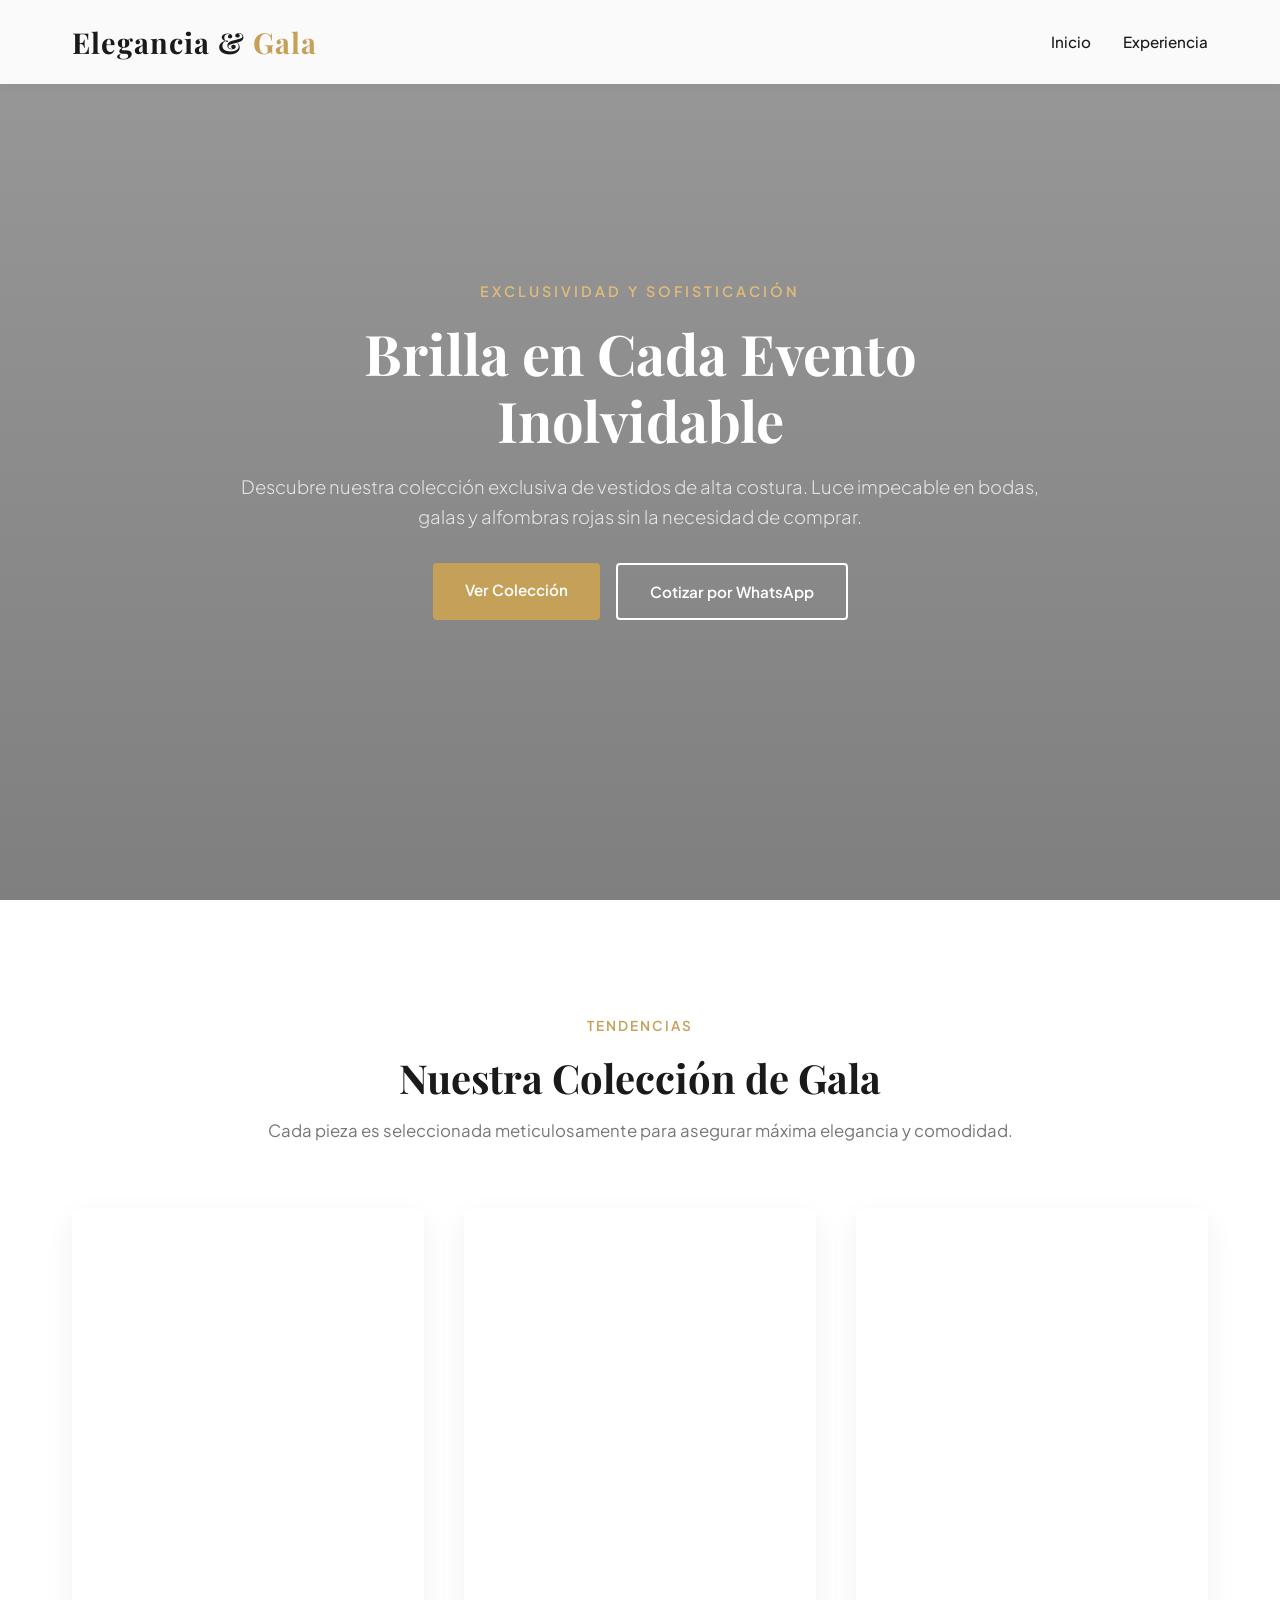
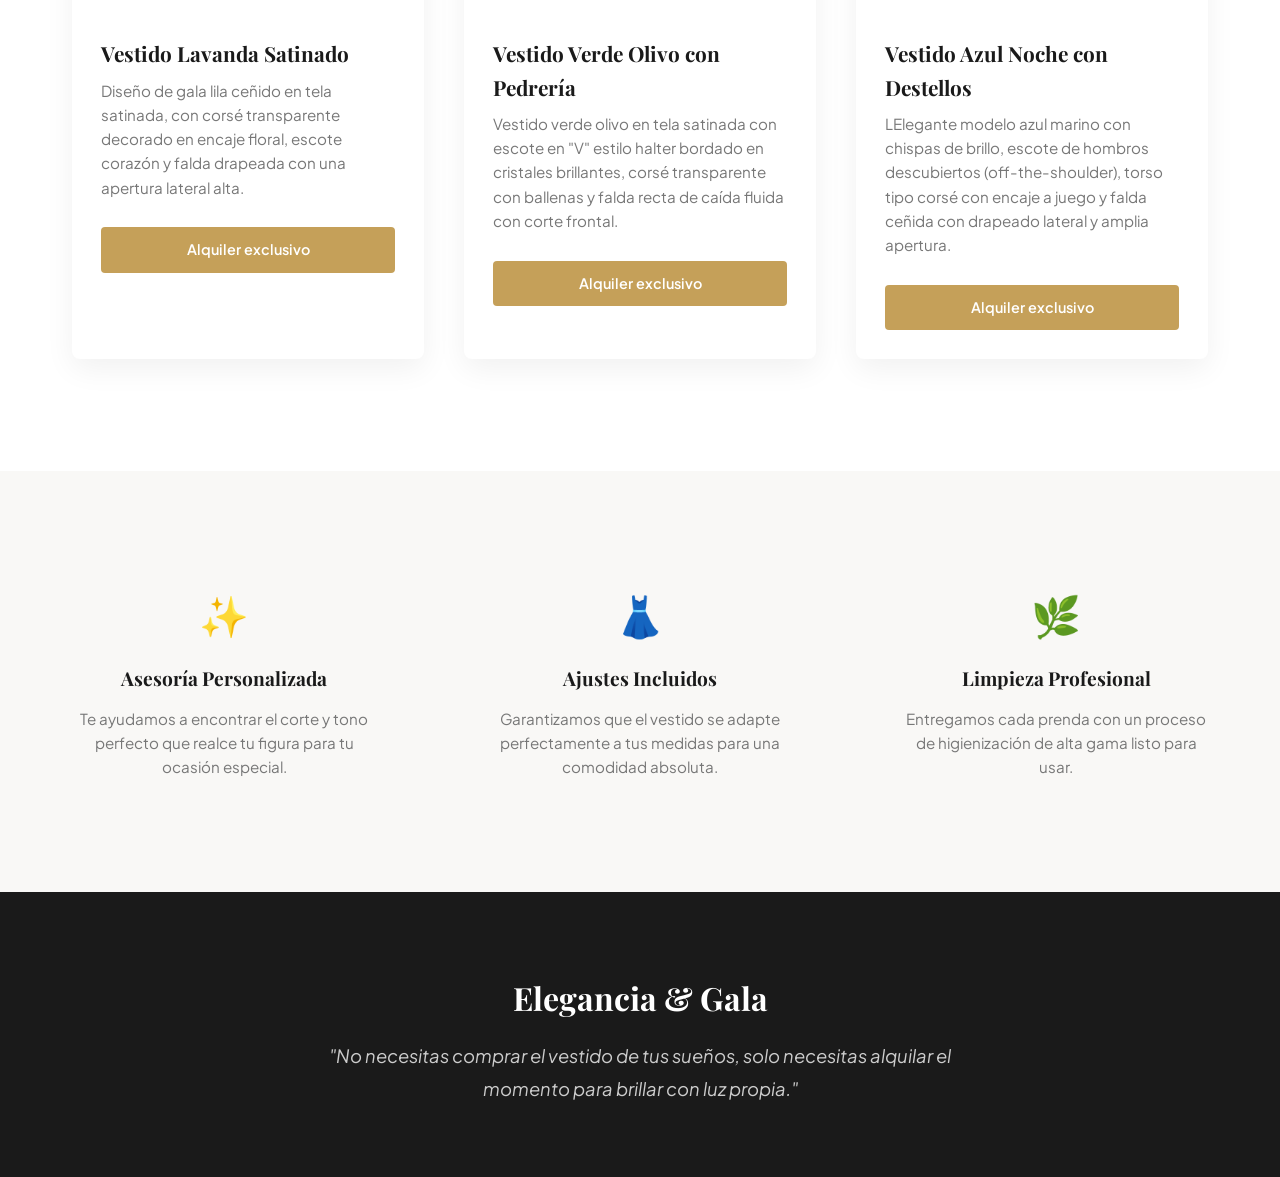
==== index.html @ dcd7ce1a "Add files via upload" ====
<!DOCTYPE html>
<html lang="es">
<head>
    <meta charset="UTF-8">
    <meta name="viewport" content="width=device-width, initial-scale=1.0">
    <title>Elegancia & Gala | Alquiler de Vestidos Exclusivos</title>
    <link rel="stylesheet" href="style.css">
    <!-- Fuente de Google Fonts para un estilo elegante -->
    <link href="https://fonts.googleapis.com/css2?family=Playfair+Display:ital,wght@0,400;0,600;0,700;1,400&family=Plus+Jakarta+Sans:wght@300;400;500;600&display=swap" rel="stylesheet">
</head>
<body>

    <!-- Header / Barra de Navegación -->
    <header class="header">
        <div class="nav-container">
            <h1 class="logo">Elegancia & <span>Gala</span></h1>
            <nav class="nav-menu">
                <a href="#inicio">Inicio</a>
                <a href="#experiencia">Experiencia</a>
            </nav>
        </div>
    </header>

    <!-- Sección Hero / Principal -->
    <section id="inicio" class="hero">
        <div class="hero-content">
            <span class="subtitle">Exclusividad y Sofisticación</span>
            <h2>Brilla en Cada Evento Inolvidable</h2>
            <p>Descubre nuestra colección exclusiva de vestidos de alta costura. Luce impecable en bodas, galas y alfombras rojas sin la necesidad de comprar.</p>
            <div class="hero-buttons">
                <a href="coleccion.html" class="btn btn-primary">Ver Colección</a>
                <a href="https://wa.me/593968722028?text=Hola,%20deseo%20agendar%20una%20cita%20para%20alquilar%20un%20vestido%20de%20gala" target="_blank" class="btn btn-secondary">Cotizar por WhatsApp</a>
            </div>
        </div>
    </section>

    <!-- Sección de Catálogo / Vestidos -->
    <section id="catalogo" class="catalog">
        <div class="section-title">
            <span>Tendencias</span>
            <h3>Nuestra Colección de Gala</h3>
            <p>Cada pieza es seleccionada meticulosamente para asegurar máxima elegancia y comodidad.</p>
        </div>

        <div class="grid-catalog">
            <!-- Vestido 1 -->
            <div class="card">
                <div class="card-img" style="background-image: url('Vestido1.jpg');">
                </div>
                <div class="card-body">
                    <h4>Vestido Lavanda Satinado</h4>
                    <p>Diseño de gala lila ceñido en tela satinada, con corsé transparente decorado en encaje floral, escote corazón y falda drapeada con una apertura lateral alta.</p>
                    <a href="https://wa.me/593968722028?text=Hola,%20estoy%20interesada%20en%20consultar%20la%20disponibilidad%20de%20este%20vestido" target="_blank" class="price-btn">
    Alquiler exclusivo</a>
                </div>
            </div>

            <!-- Vestido 2 -->
            <div class="card">
                <div class="card-img" style="background-image: url('Vestido2.jpg');">
                </div>
                <div class="card-body">
                    <h4>Vestido Verde Olivo con Pedrería</h4>
                    <p>Vestido verde olivo en tela satinada con escote en "V" estilo halter bordado en cristales brillantes, corsé transparente con ballenas y falda recta de caída fluida con corte frontal.</p>
                    <a href="https://wa.me/593968722028?text=Hola,%20estoy%20interesada%20en%20consultar%20la%20disponibilidad%20de%20este%20vestido" target="_blank" class="price-btn">
    Alquiler exclusivo</a>
                </div>
            </div>

            <!-- Vestido 3 -->
            <div class="card">
                <div class="card-img" style="background-image: url('Vestido3.jpg');">
                </div>
                <div class="card-body">
                    <h4>Vestido Azul Noche con Destellos</h4>
                    <p>LElegante modelo azul marino con chispas de brillo, escote de hombros descubiertos (off-the-shoulder), torso tipo corsé con encaje a juego y falda ceñida con drapeado lateral y amplia apertura.</p>
                    <a href="https://wa.me/593968722028?text=Hola,%20estoy%20interesada%20en%20consultar%20la%20disponibilidad%20de%20este%20vestido" target="_blank" class="price-btn">
    Alquiler exclusivo</a>
                </div>
            </div>
        </div>
    </section>

    <!-- Sección Experiencia / Beneficios -->
    <section id="experiencia" class="features">
        <div class="features-container">
            <div class="feature-item">
                <div class="feature-icon">✨</div>
                <h4>Asesoría Personalizada</h4>
                <p>Te ayudamos a encontrar el corte y tono perfecto que realce tu figura para tu ocasión especial.</p>
            </div>
            <div class="feature-item">
                <div class="feature-icon">👗</div>
                <h4>Ajustes Incluidos</h4>
                <p>Garantizamos que el vestido se adapte perfectamente a tus medidas para una comodidad absoluta.</p>
            </div>
            <div class="feature-item">
                <div class="feature-icon">🌿</div>
                <h4>Limpieza Profesional</h4>
                <p>Entregamos cada prenda con un proceso de higienización de alta gama listo para usar.</p>
            </div>
        </div>
    </section>

    <!-- Pie de Página (Footer) -->
    <footer id="contacto" class="footer">
        <div class="footer-content">
            <h2 class="footer-logo">Elegancia & Gala</h2>
            <p class="footer-quote">"No necesitas comprar el vestido de tus sueños, solo necesitas alquilar el momento para brillar con luz propia."</p>
---- style.css ----
/* Variables y Configuración Global */
:root {
    --primary: #1a1a1a;
    --accent: #c5a059; /* Tono dorado elegante */
    --accent-light: #dfbc77;
    --bg-light: #f9f8f6;
    --white: #ffffff;
    --gray: #777777;
    --transition: all 0.3s ease;
}

* {
    margin: 0;
    padding: 0;
    box-sizing: border-box;
    scroll-behavior: smooth;
}

body {
    font-family: 'Plus Jakarta Sans', sans-serif;
    color: var(--primary);
    background-color: var(--white);
    line-height: 1.6;
}

h1, h2, h3, h4, .logo {
    font-family: 'Playfair Display', serif;
}

/* Header & Navegación */
.header {
    position: fixed;
    top: 0;
    left: 0;
    width: 100%;
    background: rgba(255, 255, 255, 0.95);
    backdrop-filter: blur(10px);
    box-shadow: 0 2px 10px rgba(0,0,0,0.05);
    z-index: 1000;
}

.nav-container {
    max-width: 1200px;
    margin: 0 auto;
    padding: 1.2rem 2rem;
    display: flex;
    justify-content: space-between;
    align-items: center;
}

.logo {
    font-size: 1.8rem;
    font-weight: 700;
    letter-spacing: 1px;
}

.logo span {
    color: var(--accent);
}

.nav-menu {
    display: flex;
    align-items: center;
    gap: 2rem;
}

.nav-menu a {
    text-decoration: none;
    color: var(--primary);
    font-weight: 500;
    font-size: 0.95rem;
    transition: var(--transition);
}

.nav-menu a:hover {
    color: var(--accent);
}

.nav-btn {
    background: var(--primary);
    color: var(--white) !important;
    padding: 0.6rem 1.2rem;
    border-radius: 4px;
    transition: var(--transition);
}

.nav-btn:hover {
    background: var(--accent) !important;
}

/* Sección Hero */
.hero {
    height: 100vh;
    background: linear-gradient(rgba(0,0,0,0.4), rgba(0,0,0,0.5)), url('https://images.unsplash.com/photo-1490481651871-ab68de25d43d?auto=format&fit=crop&w=1920&q=80') no-repeat center center/cover;
    display: flex;
    align-items: center;
    justify-content: center;
    text-align: center;
    color: var(--white);
    padding: 0 1rem;
}

.hero-content {
    max-width: 800px;
}

.subtitle {
    display: block;
    font-size: 0.9rem;
    text-transform: uppercase;
    letter-spacing: 3px;
    color: var(--accent-light);
    margin-bottom: 1rem;
    font-weight: 600;
}

.hero h2 {
    font-size: 3.5rem;
    margin-bottom: 1.2rem;
    font-weight: 700;
    line-height: 1.2;
}

.hero p {
    font-size: 1.15rem;
    margin-bottom: 2rem;
    color: #e5e5e5;
    font-weight: 300;
}

.hero-buttons {
    display: flex;
    gap: 1rem;
    justify-content: center;
}

.btn {
    display: inline-block;
    padding: 0.9rem 2rem;
    border-radius: 4px;
    text-decoration: none;
    font-weight: 600;
    font-size: 0.95rem;
    transition: var(--transition);
}

.btn-primary {
    background: var(--accent);
    color: var(--white);
}

.btn-primary:hover {
    background: var(--accent-light);
    transform: translateY(-2px);
}

.btn-secondary {
    background: transparent;
    color: var(--white);
    border: 2px solid var(--white);
}

.btn-secondary:hover {
    background: var(--white);
    color: var(--primary);
    transform: translateY(-2px);
}

/* Sección Catálogo */
.catalog {
    padding: 7rem 2rem;
    max-width: 1200px;
    margin: 0 auto;
}

.section-title {
    text-align: center;
    margin-bottom: 4rem;
}

.section-title span {
    color: var(--accent);
    text-transform: uppercase;
    letter-spacing: 2px;
    font-size: 0.85rem;
    font-weight: 600;
}

.section-title h3 {
    font-size: 2.5rem;
    margin: 0.5rem 0;
}

.section-title p {
    color: var(--gray);
    font-size: 1.05rem;
}

.grid-catalog {
    display: grid;
    grid-template-columns: repeat(auto-fit, minmax(320px, 1fr));
    gap: 2.5rem;
}

.card {
    background: var(--white);
    border-radius: 8px;
    overflow: hidden;
    box-shadow: 0 10px 30px rgba(0,0,0,0.06);
    transition: var(--transition);
}

.card:hover {
    transform: translateY(-8px);
    box-shadow: 0 15px 35px rgba(0,0,0,0.1);
}

.card-img {
    height: 400px;
    background-size: cover;
    background-position: center;
    position: relative;
}

.tag {
    position: absolute;
    top: 1rem;
    right: 1rem;
    background: var(--accent);
    color: var(--white);
    padding: 0.3rem 0.8rem;
    font-size: 0.75rem;
    font-weight: 600;
    border-radius: 20px;
    text-transform: uppercase;
}

.card-body {
    padding: 1.8rem;
}

.card-body h4 {
    font-size: 1.3rem;
    margin-bottom: 0.5rem;
}

.card-body p {
    color: var(--gray);
    font-size: 0.95rem;
    margin-bottom: 1.2rem;
}

/* Botón Alquiler Exclusivo para WhatsApp */
.price-btn {
    display: inline-block;
    width: 100%;
    text-align: center;
    background-color: var(--accent);
    color: var(--white);
    padding: 0.7rem 1rem;
    border-radius: 4px;
    text-decoration: none;
    font-weight: 600;
    font-size: 0.9rem;
    transition: var(--transition);
    margin-top: 0.5rem;
}

.price-btn:hover {
    background-color: #b08d4b;
    transform: translateY(-2px);
    box-shadow: 0 4px 12px rgba(197, 160, 89, 0.3);
}

/* Sección Experiencia / Características */
.features {
    background-color: var(--bg-light);
    padding: 5rem 2rem;
}

.features-container {
    max-width: 1200px;
    margin: 0 auto;
    display: grid;
    grid-template-columns: repeat(auto-fit, minmax(300px, 1fr));
    gap: 3rem;
    text-align: center;
}

.feature-item {
    padding: 2rem;
}

.feature-icon {
    font-size: 2.5rem;
    margin-bottom: 1rem;
}

.feature-item h4 {
    font-size: 1.2rem;
    margin-bottom: 0.8rem;
}

.feature-item p {
    color: var(--gray);
    font-size: 0.95rem;
}

/* Pie de Página (Footer) */
.footer {
    background-color: var(--primary);
    color: var(--white);
    padding: 5rem 2rem 2rem 2rem;
    text-align: center;
}

.footer-content {
    max-width: 700px;
    margin: 0 auto;
}

.footer-logo {
    font-size: 2rem;
    margin-bottom: 1rem;
}

.footer-quote {
    font-style: italic;
    color: #cccccc;
    font-size: 1.15rem;
    margin-bottom: 2.5rem;
    line-height: 1.8;
}

.whatsapp-container {
    margin-bottom: 3rem;
}

.whatsapp-btn {
    display: inline-flex;
    align-items: center;
    gap: 0.8rem;
    background-color: #25d366;
    color: var(--white);
    padding: 0.9rem 2.2rem;
    border-radius: 50px;
    text-decoration: none;
    font-weight: 600;
    font-size: 1rem;
    transition: var(--transition);
    box-shadow: 0 4px 15px rgba(37, 211, 102, 0.3);
}

.whatsapp-btn:hover {
    background-color: #20ba5a;
    transform: translateY(-2px);
    box-shadow: 0 6px 20px rgba(37, 211, 102, 0.4);
}

.whatsapp-btn svg {
    width: 22px;
    height: 22px;
    fill: currentColor;
}

.footer-bottom {
    border-top: 1px solid rgba(255,255,255,0.1);
    padding-top: 1.5rem;
    font-size: 0.85rem;
    color: #888888;
}

/* Responsividad para móviles */
@media (max-width: 768px) {
    .nav-menu {
        display: none;
    }
    .hero h2 {
        font-size: 2.5rem;
    }
    .hero-buttons {
        flex-direction: column;
    }
}
/* Espaciado del título en la página de colección */
.catalog-header {
    padding-top: 9rem;
    padding-bottom: 2rem;
}

/* Estructura de Tarjetas Dinámicas para Cambio de Color con CSS Puro */
.card-dynamic {
    background: var(--white);
    border-radius: 8px;
    overflow: hidden;
    box-shadow: 0 10px 30px rgba(0,0,0,0.06);
    transition: var(--transition);
    position: relative;
    display: flex;
    flex-direction: column;
}

.card-dynamic:hover {
    transform: translateY(-8px);
    box-shadow: 0 15px 35px rgba(0,0,0,0.1);
}

/* Ocultar los inputs radio reales */
.color-radio {
    display: none;
}

.card-img-container {
    height: 380px;
    position: relative;
    overflow: hidden;
}

/* Por defecto todas las imágenes secundarias están ocultas */
.card-img-container .card-img {
    position: absolute;
    top: 0;
    left: 0;
    width: 100%;
    height: 100%;
    background-size: cover;
    background-position: center;
    opacity: 0;
    transition: opacity 0.4s ease-in-out;
}

/* Mostrar la primera imagen por defecto */
.card-img-container .card-img:first-of-type {
    opacity: 1;
}

/* Conexión lógica de los Radio Buttons para cambiar la imagen visible */
.card-dynamic .color-radio:nth-of-type(1):checked ~ .card-img-container .card-img:nth-child(1) { opacity: 1; z-index: 2; }
.card-dynamic .color-radio:nth-of-type(2):checked ~ .card-img-container .card-img:nth-child(2) { opacity: 1; z-index: 2; }
.card-dynamic .color-radio:nth-of-type(3):checked ~ .card-img-container .card-img:nth-child(3) { opacity: 1; z-index: 2; }

/* Selector de Colores (Puntos) */
.color-picker {
    display: flex;
    align-items: center;
    gap: 0.6rem;
    margin: 1rem 0;
}

.color-picker span {
    font-size: 0.85rem;
    color: var(--gray);
    font-weight: 500;
}

.dot {
    width: 20px;
    height: 20px;
    border-radius: 50%;
    cursor: pointer;
    border: 2px solid #ddd;
    transition: transform 0.2s ease, border-color 0.2s ease;
}

.dot:hover {
    transform: scale(1.15);
}

/* Paleta de colores de ejemplo (puedes cambiar las URLs de las fotos en el CSS según tus vestidos) */
.dot-beige { background-color: #F5F5DC; }
.dot-vino { background-color: #800020; }
.dot-red { background-color: #FF0000; }
.dot-rosewood { background-color: #D8A39D; }
.dot-black { background-color: #111111; }
.dot-wine { background-color: #6a1b29; }
.dot-classicbottle { background-color: #006A4E; }
.dot-skyblue { background-color: #87CEEB; }
.dot-rose { background-color: #e0a9a7; }
.dot-skin { background-color: #F1C27D; }
.dot-lilac { background-color: #D8B4E2; }
.dot-electricblue { background-color: #0000FF; }
.dot-petrolblue { background-color: #005F6B; }
.dot-beigeclas {background-color: #E8D5B7;}
.dot-amarillo {background-color: #FFD966;}
.dot-verde {background-color: #008000;}
/* Enlaces de imágenes de fondo para cada color de los modelos */
/* Vestido 1 */
.img-v1-beige { background-image: url('Vestido4.jpg'); }

/* Vestido 2 */
.img-v2-rojo { background-image: url('Vestido5.jpg'); }
.img-v2-vino { background-image: url('Vestido6.jpg'); }
.img-v2-beige { background-image: url('Vestido7.jpg'); }

/* Vestido 3 */
.img-v3-botellaclasico { background-image: url('Vestido8.jpg'); }
.img-v3-celeste { background-image: url('Vestido9.jpg'); }

/* Vestido 4 */
.img-v4-wine { background-image: url('Vestido10.jpg'); }
.img-v4-beige { background-image: url('Vestido11.jpg'); }

/* Vestido 5 */
.img-v5-azulpetroleo { background-image: url('Vestido12.jpg'); }

/* Vestido 6 */
.img-v6-azulelectrico { background-image: url('Vestido13.jpg'); }
.img-v6-beige { background-image: url('Vestido14.jpg'); }

/* Vestido 7 */
.img-v7-piel { background-image: url('Vestido15.jpg'); }

/* Vestido 8 */
.img-v8-negro { background-image: url('Vestido16.jpg'); }

/* Vestido 9 */
.img-v9-negro { background-image: url('Vestido17.jpg'); }
.img-v9-lilac { background-image: url('Vestido18.jpg'); }

/* Vestido 10 */
.img-v10-palorosa { background-image: url('Vestido19.jpg'); }

/* Vestido 11 */
.img-v11-celeste { background-image: url('Vestido20.jpg'); }

/* Vestido 12 */
.img-v12-vinotinto { background-image: url('Vestido21.jpg'); }

/* Vestido 13 */
.img-v13-beigeclas { background-image: url('Vestdio22.jpg'); }

/* Vestido 14 */
.img-v14-amarillo { background-image: url('Vestido23.jpg'); }

/* Vestido 15 */
.img-v15-verde { background-image: url('Vestido24.jpg'); }

/* Vestido 16 */
.img-v16-negro { background-image: url('Vestido25.jpg'); }

/* Vestido 17 */
.img-v17-beigeclas { background-image: url('Vestido26.jpg'); }
.img-v17-red { background-image: url('Vestido27.jpg'); }
.img-v17-vino { background-image: url('Vestido30.jpg'); }

/* Vestido 18 */
.img-v18-palorosa { background-image: url('Vestido28.jpg'); }
.img-v18-vino { background-image: url('Vestido29.jpg'); }

/* Estilo del Botón de Alquiler Individual */
.price-btn {
    display: inline-block;
    width: 100%;
    text-align: center;
    background-color: var(--accent);
    color: var(--white);
    padding: 0.7rem 1rem;
    border-radius: 4px;
    text-decoration: none;
    font-weight: 600;
    font-size: 0.9rem;
    transition: var(--transition);
    margin-top: 0.5rem;
}

.price-btn:hover {
    background-color: #b08d4b;
    transform: translateY(-2px);
    box-shadow: 0 4px 12px rgba(197, 160, 89, 0.3);
}
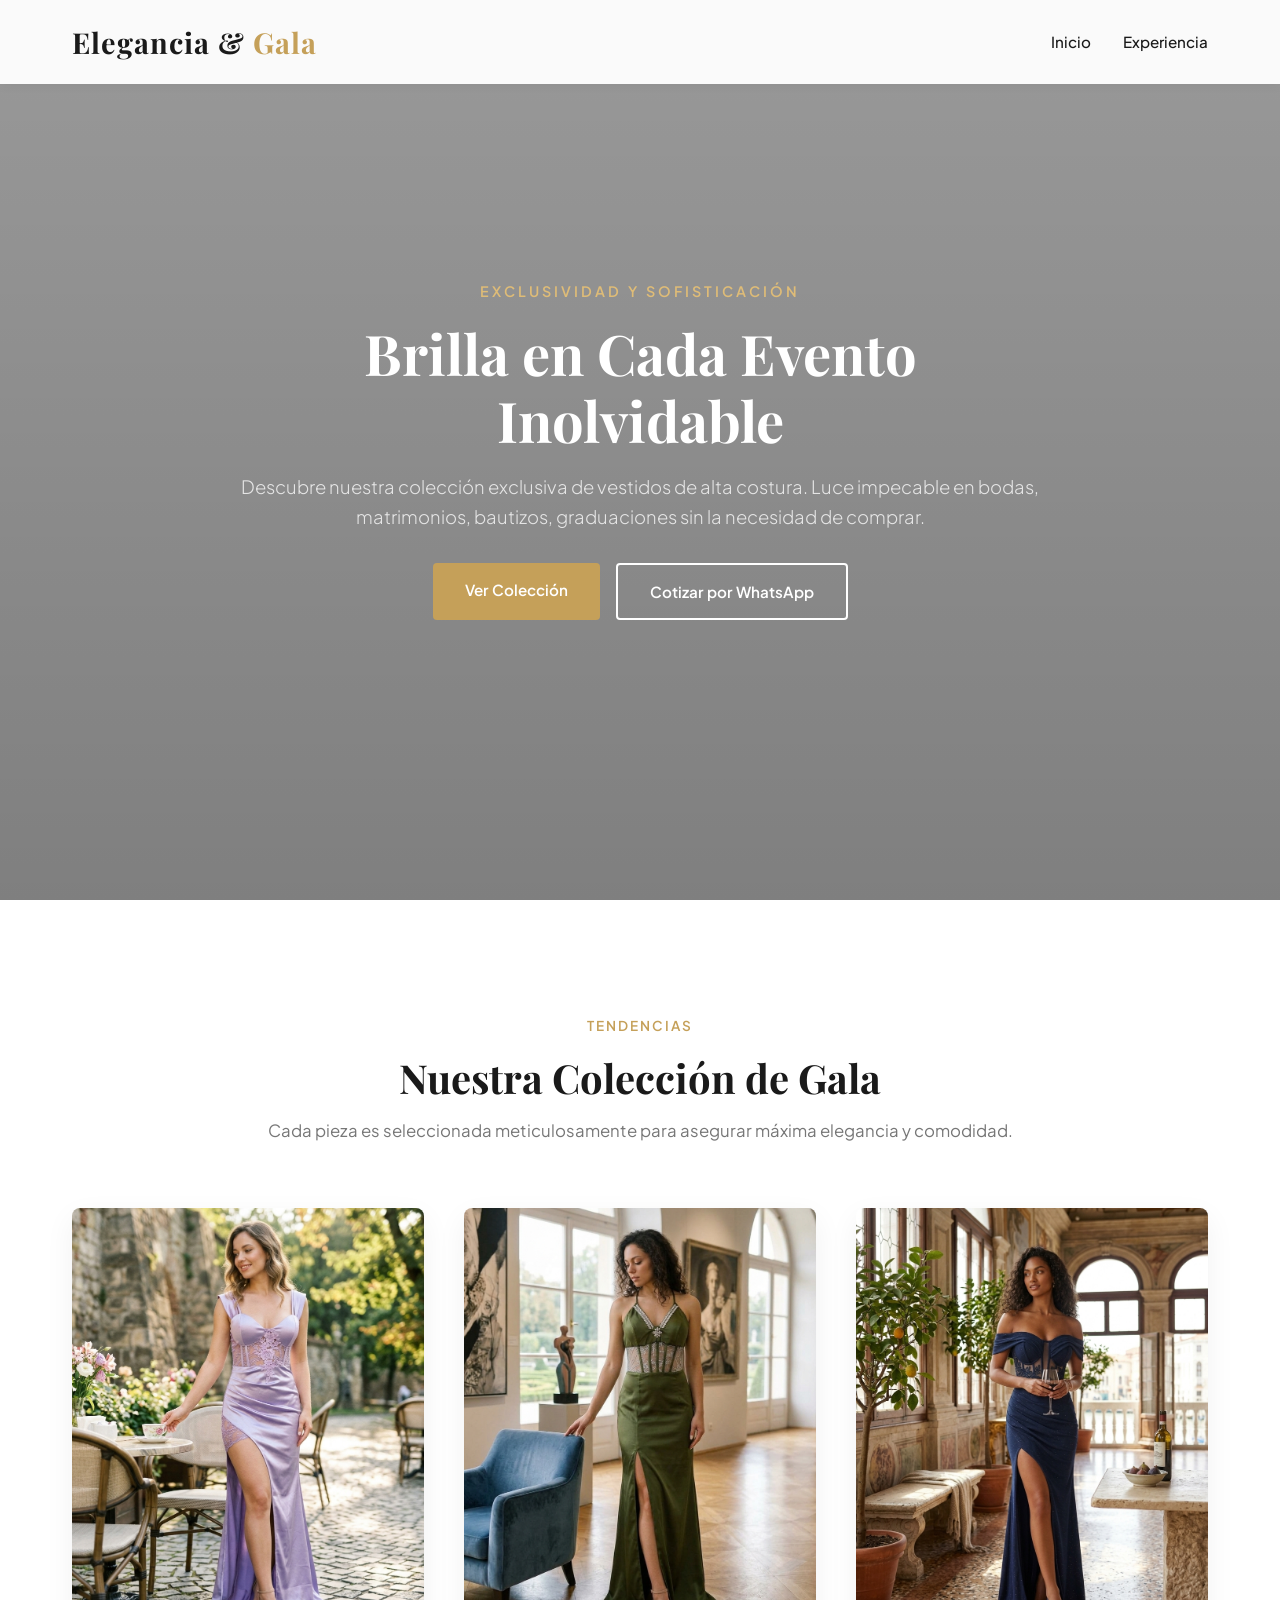
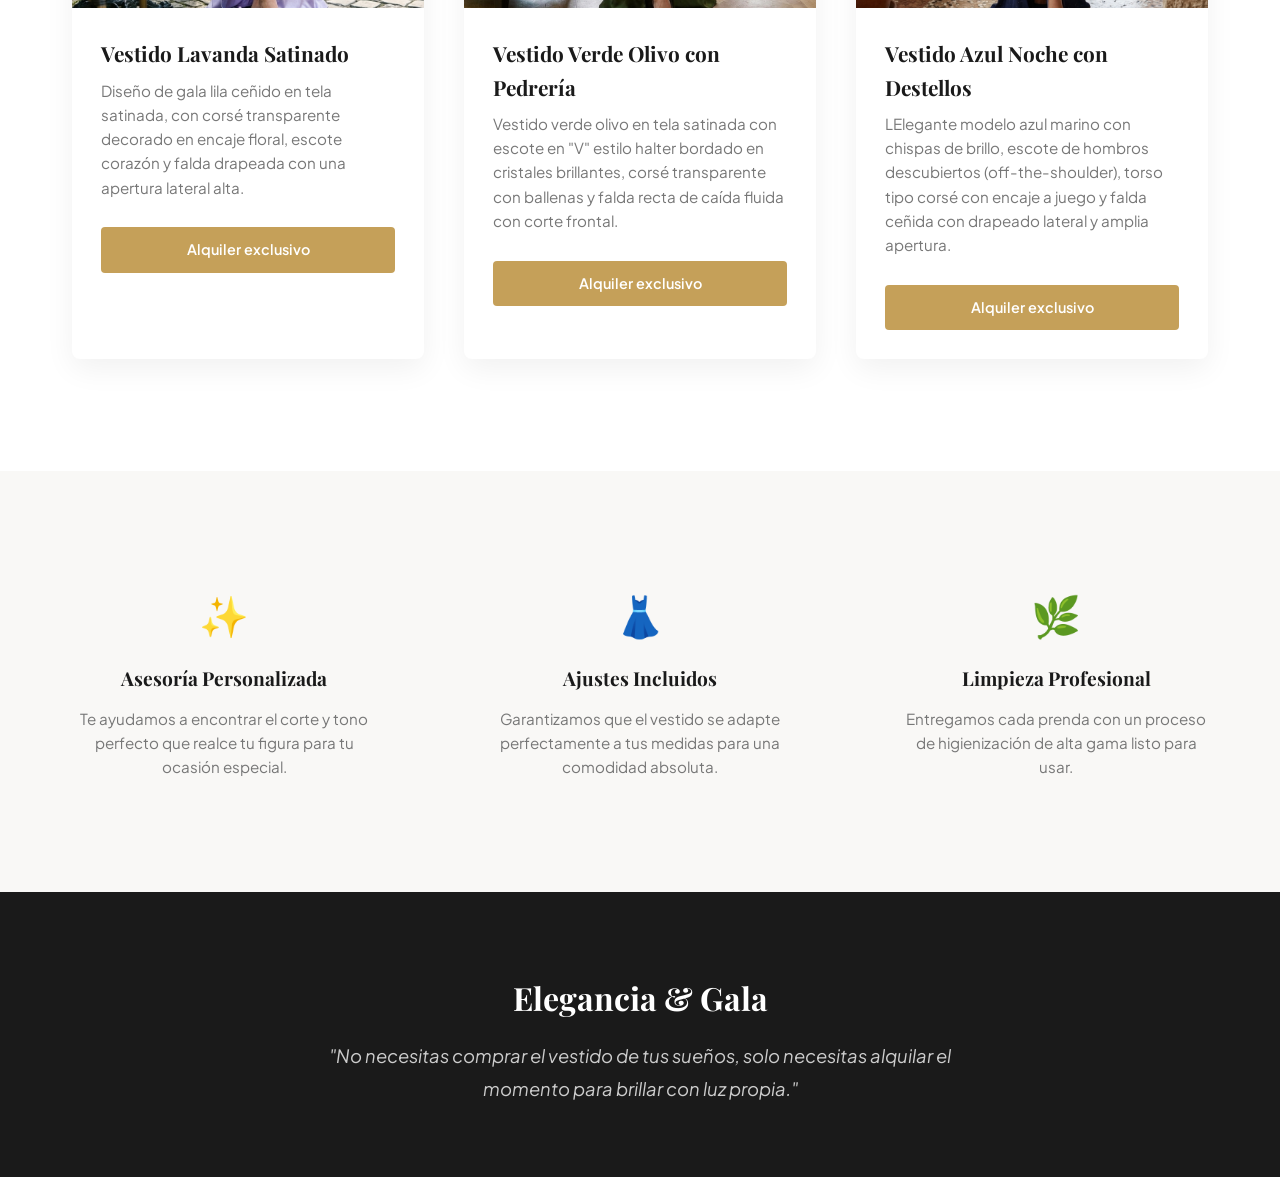
==== commit aeed3b6e: "Add files via upload" ====
--- a/index.html
+++ b/index.html
@@ -26,7 +26,7 @@
         <div class="hero-content">
             <span class="subtitle">Exclusividad y Sofisticación</span>
             <h2>Brilla en Cada Evento Inolvidable</h2>
-            <p>Descubre nuestra colección exclusiva de vestidos de alta costura. Luce impecable en bodas, galas y alfombras rojas sin la necesidad de comprar.</p>
+            <p>Descubre nuestra colección exclusiva de vestidos de alta costura. Luce impecable en bodas, matrimonios, bautizos, graduaciones sin la necesidad de comprar.</p>
             <div class="hero-buttons">
                 <a href="coleccion.html" class="btn btn-primary">Ver Colección</a>
                 <a href="https://wa.me/593968722028?text=Hola,%20deseo%20agendar%20una%20cita%20para%20alquilar%20un%20vestido%20de%20gala" target="_blank" class="btn btn-secondary">Cotizar por WhatsApp</a>
